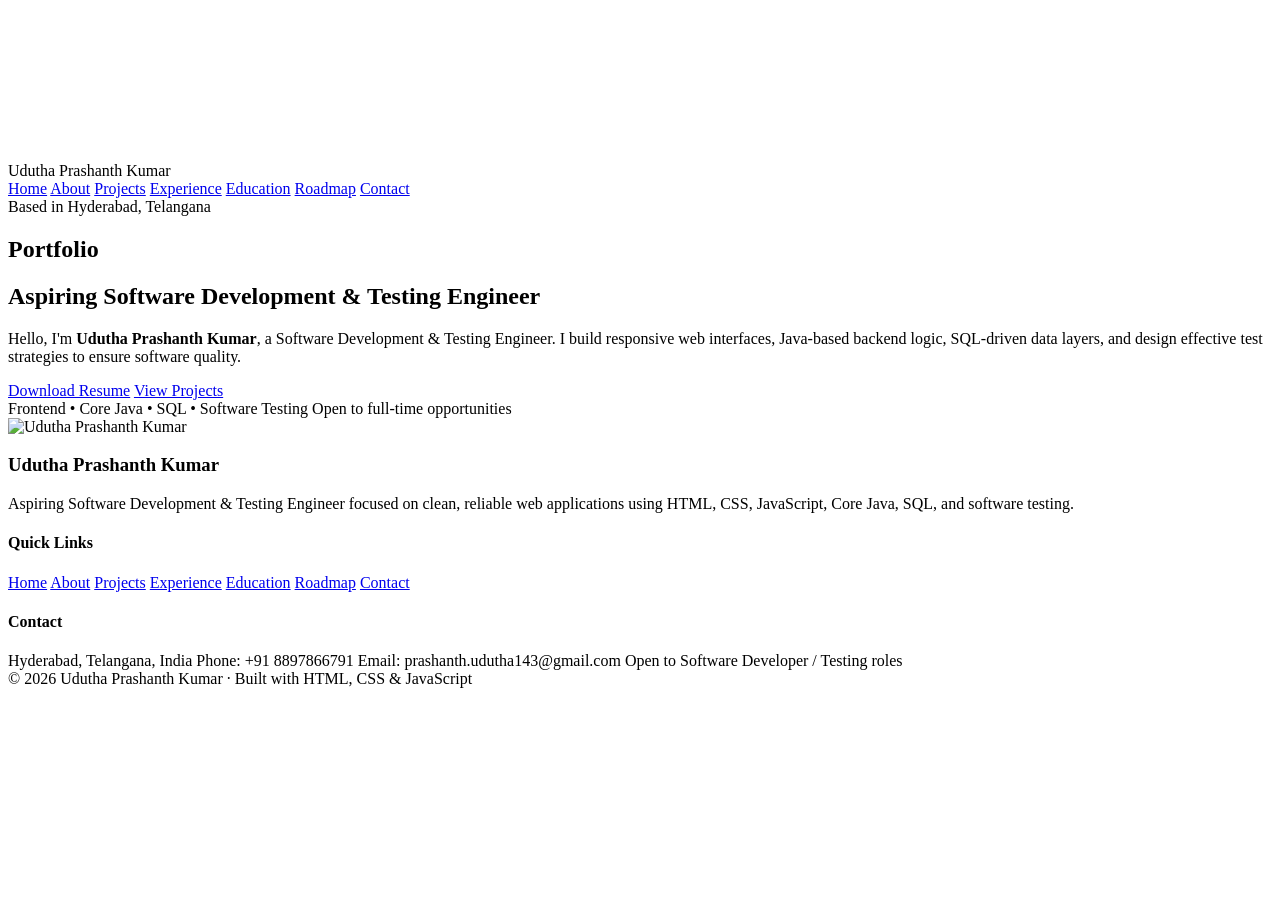
==== index.html @ de2b6c52 "Create index.html file with initial portfolio content" ====
<!DOCTYPE html>
<html lang="en">
<head>
  <meta charset="UTF-8">
  <title>Udutha Prashanth Kumar | Portfolio</title>
  <link rel="stylesheet" href="style.css">
  <meta name="viewport" content="width=device-width, initial-scale=1.0">
</head>
<body>
<canvas id="bg-animation"></canvas>

<header>
  <div class="logo">Udutha Prashanth Kumar</div>
  <nav>
    <a href="index.html#home" class="active">Home</a>
    <a href="about.html">About</a>
    <a href="projects.html">Projects</a>
    <a href="experience.html">Experience</a>
    <a href="education.html">Education</a>
    <a href="roadmap.html">Roadmap</a>
    <a href="contact.html">Contact</a>
  </nav>
</header>

<section id="home" class="hero">
  <div class="hero-text">
    <span class="tag">Based in Hyderabad, Telangana</span>
    <h1>Portfolio</h1>
    <h2 class="typing">Aspiring Software Development &amp; Testing Engineer</h2>
    <p>
      Hello, I'm <strong>Udutha Prashanth Kumar</strong>, a Software Development &amp; Testing Engineer.
      I build responsive web interfaces, Java‑based backend logic, SQL‑driven data layers, and design
      effective test strategies to ensure software quality.
    </p>
    <div class="hero-actions">
      <a href="resume.pdf" class="btn" target="_blank">Download Resume</a>
      <a href="projects.html" class="btn btn-outline">View Projects</a>
    </div>
    <div class="hero-meta">
      <span>Frontend • Core Java • SQL • Software Testing</span>
      <span>Open to full‑time opportunities</span>
    </div>
  </div>

  <div class="hero-photo">
    <img src="./photo.png" alt="Udutha Prashanth Kumar">
  </div>
</section>

<footer>
  <div class="footer-brand">
    <h3>Udutha Prashanth Kumar</h3>
    <p>
      Aspiring Software Development &amp; Testing Engineer focused on clean, reliable
      web applications using HTML, CSS, JavaScript, Core Java, SQL, and software testing.
    </p>
  </div>

  <div class="footer-links">
    <h4>Quick Links</h4>
    <a href="index.html#home">Home</a>
    <a href="about.html">About</a>
    <a href="projects.html">Projects</a>
    <a href="experience.html">Experience</a>
    <a href="education.html">Education</a>
    <a href="roadmap.html">Roadmap</a>
    <a href="contact.html">Contact</a>
  </div>

  <div class="footer-contact">
    <h4>Contact</h4>
    <span>Hyderabad, Telangana, India</span>
    <span>Phone: +91 8897866791</span>
    <span>Email: prashanth.udutha143@gmail.com</span>
    <span>Open to Software Developer / Testing roles</span>
  </div>

  <div class="footer-bottom">
    © 2026 Udutha Prashanth Kumar · Built with HTML, CSS &amp; JavaScript
  </div>
</footer>

<script src="script.js"></script>
</body>
</html>
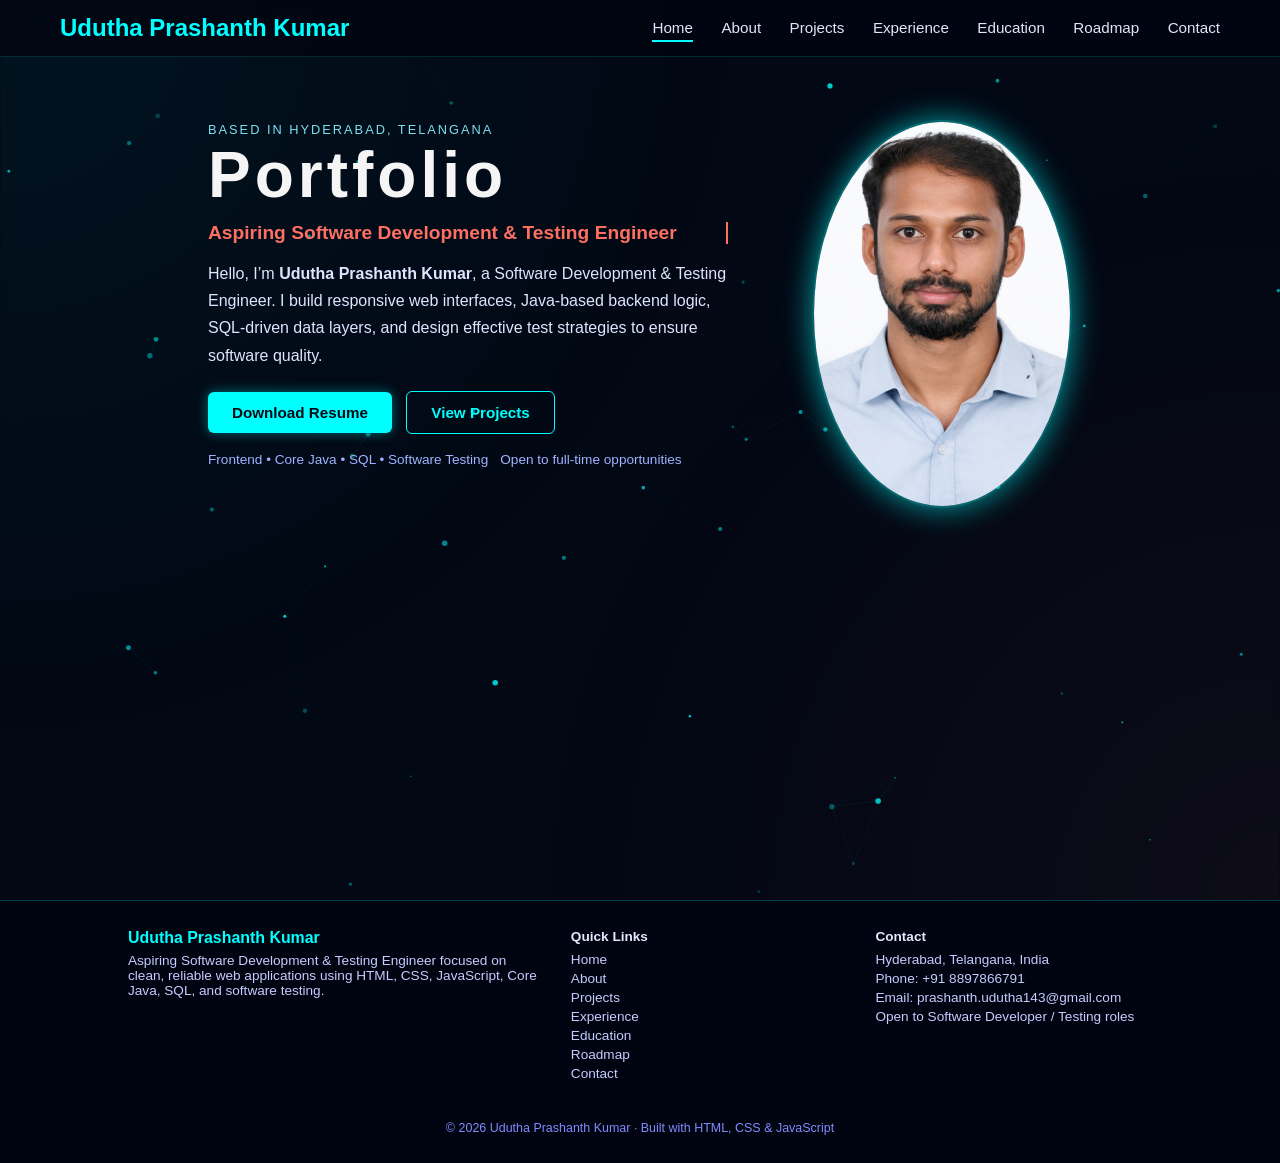
==== commit 9788cb5f: "Add files via upload" ====
--- a/index.html
+++ b/index.html
@@ -1,85 +1,84 @@
-<!DOCTYPE html>
-<html lang="en">
-<head>
-  <meta charset="UTF-8">
-  <title>Udutha Prashanth Kumar | Portfolio</title>
-  <link rel="stylesheet" href="style.css">
-  <meta name="viewport" content="width=device-width, initial-scale=1.0">
-</head>
-<body>
-<canvas id="bg-animation"></canvas>
-
-<header>
-  <div class="logo">Udutha Prashanth Kumar</div>
-  <nav>
-    <a href="index.html#home" class="active">Home</a>
-    <a href="about.html">About</a>
-    <a href="projects.html">Projects</a>
-    <a href="experience.html">Experience</a>
-    <a href="education.html">Education</a>
-    <a href="roadmap.html">Roadmap</a>
-    <a href="contact.html">Contact</a>
-  </nav>
-</header>
-
-<section id="home" class="hero">
-  <div class="hero-text">
-    <span class="tag">Based in Hyderabad, Telangana</span>
-    <h1>Portfolio</h1>
-    <h2 class="typing">Aspiring Software Development &amp; Testing Engineer</h2>
-    <p>
-      Hello, I'm <strong>Udutha Prashanth Kumar</strong>, a Software Development &amp; Testing Engineer.
-      I build responsive web interfaces, Java‑based backend logic, SQL‑driven data layers, and design
-      effective test strategies to ensure software quality.
-    </p>
-    <div class="hero-actions">
-      <a href="resume.pdf" class="btn" target="_blank">Download Resume</a>
-      <a href="projects.html" class="btn btn-outline">View Projects</a>
-    </div>
-    <div class="hero-meta">
-      <span>Frontend • Core Java • SQL • Software Testing</span>
-      <span>Open to full‑time opportunities</span>
-    </div>
-  </div>
-
-  <div class="hero-photo">
-    <img src="./photo.png" alt="Udutha Prashanth Kumar">
-  </div>
-</section>
-
-<footer>
-  <div class="footer-brand">
-    <h3>Udutha Prashanth Kumar</h3>
-    <p>
-      Aspiring Software Development &amp; Testing Engineer focused on clean, reliable
-      web applications using HTML, CSS, JavaScript, Core Java, SQL, and software testing.
-    </p>
-  </div>
-
-  <div class="footer-links">
-    <h4>Quick Links</h4>
-    <a href="index.html#home">Home</a>
-    <a href="about.html">About</a>
-    <a href="projects.html">Projects</a>
-    <a href="experience.html">Experience</a>
-    <a href="education.html">Education</a>
-    <a href="roadmap.html">Roadmap</a>
-    <a href="contact.html">Contact</a>
-  </div>
-
-  <div class="footer-contact">
-    <h4>Contact</h4>
-    <span>Hyderabad, Telangana, India</span>
-    <span>Phone: +91 8897866791</span>
-    <span>Email: prashanth.udutha143@gmail.com</span>
-    <span>Open to Software Developer / Testing roles</span>
-  </div>
-
-  <div class="footer-bottom">
-    © 2026 Udutha Prashanth Kumar · Built with HTML, CSS &amp; JavaScript
-  </div>
-</footer>
-
-<script src="script.js"></script>
-</body>
-</html>+<!DOCTYPE html>
+<html lang="en">
+<head>
+  <meta charset="UTF-8">
+  <title>Udutha Prashanth Kumar | Portfolio</title>
+  <link rel="stylesheet" href="style.css">
+  <meta name="viewport" content="width=device-width, initial-scale=1.0">
+</head>
+<body>
+<canvas id="bg-animation"></canvas>
+<header>
+  <div class="logo">Udutha Prashanth Kumar</div>
+  <nav>
+    <a href="index.html#home" class="active">Home</a>
+    <a href="about.html">About</a>
+    <a href="projects.html">Projects</a>
+    <a href="experience.html">Experience</a>
+    <a href="education.html">Education</a>
+    <a href="roadmap.html">Roadmap</a>
+    <a href="contact.html">Contact</a>
+  </nav>
+</header>
+
+<section id="home" class="hero">
+  <div class="hero-text">
+    <span class="tag">Based in Hyderabad, Telangana</span>
+    <h1>Portfolio</h1>
+    <h2 class="typing">Aspiring Software Development &amp; Testing Engineer</h2>
+    <p>
+      Hello, I’m <strong>Udutha Prashanth Kumar</strong>, a Software Development &amp; Testing Engineer.
+      I build responsive web interfaces, Java‑based backend logic, SQL‑driven data layers, and design
+      effective test strategies to ensure software quality.
+    </p>
+    <div class="hero-actions">
+      <a href="./resume.pdf" class="btn" target="_blank">Download Resume</a>
+      <a href="projects.html" class="btn btn-outline">View Projects</a>
+    </div>
+    <div class="hero-meta">
+      <span>Frontend • Core Java • SQL • Software Testing</span>
+      <span>Open to full‑time opportunities</span>
+    </div>
+  </div>
+
+  <div class="hero-photo">
+    <img src="./photo.png" alt="Udutha Prashanth Kumar">
+  </div>
+</section>
+
+<footer>
+  <div class="footer-brand">
+    <h3>Udutha Prashanth Kumar</h3>
+    <p>
+      Aspiring Software Development &amp; Testing Engineer focused on clean, reliable
+      web applications using HTML, CSS, JavaScript, Core Java, SQL, and software testing.
+    </p>
+  </div>
+
+  <div class="footer-links">
+    <h4>Quick Links</h4>
+    <a href="index.html#home">Home</a>
+    <a href="about.html">About</a>
+    <a href="projects.html">Projects</a>
+    <a href="experience.html">Experience</a>
+    <a href="education.html">Education</a>
+    <a href="roadmap.html">Roadmap</a>
+    <a href="contact.html">Contact</a>
+  </div>
+
+  <div class="footer-contact">
+    <h4>Contact</h4>
+    <span>Hyderabad, Telangana, India</span>
+    <span>Phone: +91 8897866791</span>
+    <span>Email: prashanth.udutha143@gmail.com</span>
+    <span>Open to Software Developer / Testing roles</span>
+  </div>
+
+  <div class="footer-bottom">
+    © 2026 Udutha Prashanth Kumar · Built with HTML, CSS &amp; JavaScript
+  </div>
+</footer>
+
+<script src="script.js"></script>
+</body>
+</html>
--- a/style.css
+++ b/style.css
@@ -0,0 +1,444 @@
+/* RESET */
+* {
+  margin: 0;
+  padding: 0;
+  box-sizing: border-box;
+  font-family: 'Segoe UI', sans-serif;
+}
+
+/* GLOBAL */
+html {
+  scroll-behavior: smooth;
+}
+
+body {
+  color: #f5f5f5;
+  background: #020814;
+  overflow-x: hidden;
+}
+
+/* BACKGROUND IMAGE + CANVAS */
+body::before {
+  content: "";
+  position: fixed;
+  inset: 0;
+  background:
+    radial-gradient(circle at top left, rgba(0,255,255,0.15), transparent 50%),
+    radial-gradient(circle at bottom right, rgba(255,111,97,0.15), transparent 50%),
+    url("bg.jpg") center/cover no-repeat;  
+  filter: blur(1px);
+  opacity: 0.35;
+  z-index: -3;
+}
+
+#bg-animation {
+  position: fixed;
+  top: 0;
+  left: 0;
+  width: 100%;
+  height: 100%;
+  z-index: -2;
+}
+
+/* HEADER */
+header {
+  position: fixed;
+  top: 0;
+  width: 100%;
+  padding: 14px 60px;
+  display: flex;
+  justify-content: space-between;
+  align-items: center;
+  background: rgba(1, 5, 16, 0.78);
+  backdrop-filter: blur(12px);
+  border-bottom: 1px solid rgba(0, 255, 255, 0.15);
+  z-index: 1000;
+}
+
+.logo {
+  font-size: 24px;
+  font-weight: 700;
+  color: cyan;
+}
+
+nav a {
+  color: #dfe7fd;
+  margin-left: 24px;
+  text-decoration: none;
+  font-size: 0.95rem;
+  position: relative;
+}
+
+nav a::after {
+  content: "";
+  position: absolute;
+  left: 0;
+  bottom: -6px;
+  width: 0;
+  height: 2px;
+  background: cyan;
+  transition: width 0.25s ease;
+}
+
+nav a:hover::after,
+nav a.active::after {
+  width: 100%;
+}
+
+/* SECTIONS */
+section {
+  padding: 120px 10% 70px;
+  min-height: 100vh;
+  opacity: 0;
+  transform: translateY(40px);
+  transition: all 0.7s ease-out;
+}
+
+section.visible {
+  opacity: 1;
+  transform: translateY(0);
+}
+
+.page {
+  max-width: 1120px;
+  margin: 0 auto;
+}
+
+/* HERO */
+.hero {
+  display: flex;
+  justify-content: space-between;
+  align-items: flex-start; 
+  flex-wrap: wrap;
+  gap: 40px;
+  max-width: 1120px;
+  margin: 0 auto;
+}
+
+.hero-text h1 {
+  font-size: 4rem;
+  letter-spacing: 4px;
+  margin-bottom: 10px;
+}
+
+.tag {
+  font-size: 0.8rem;
+  text-transform: uppercase;
+  letter-spacing: 2px;
+  color: #7bdff2;
+}
+
+/* typing line, cursor disappears after typing */
+.hero-text h2.typing {
+  font-size: 1.2rem;
+  color: #ff6f61;
+  margin-bottom: 16px;
+  white-space: nowrap;
+  overflow: hidden;
+  border-right: 2px solid #ff6f61;
+  width: 0;
+  animation: typing 4s steps(40,end) forwards;
+}
+
+@keyframes typing {
+  from { width: 0; }
+  to { width: 100%; }
+}
+
+.hero-text p {
+  max-width: 520px;
+  line-height: 1.7;
+  color: #e0e4ff;
+}
+
+.hero-actions {
+  margin-top: 22px;
+}
+
+.hero-meta {
+  margin-top: 18px;
+  font-size: 0.85rem;
+  color: #9fb3ff;
+  display: flex;
+  gap: 12px;
+  flex-wrap: wrap;
+}
+
+.hero-photo {
+  display: flex;
+  justify-content: center;
+  align-items: flex-start;
+}
+
+.hero-photo img {
+  width: 260px;
+  border-radius: 50%;
+  box-shadow: 0 0 30px rgba(0, 255, 255, 0.6);
+  animation: float 5s infinite;
+  border: 2px solid rgba(0, 255, 255, 0.4);
+}
+
+/* BUTTONS */
+.btn {
+  padding: 12px 24px;
+  background: cyan;
+  color: #020814;
+  text-decoration: none;
+  display: inline-block;
+  border-radius: 6px;
+  font-weight: 600;
+  font-size: 0.95rem;
+  border: none;
+  cursor: pointer;
+  margin-right: 10px;
+  box-shadow: 0 0 12px rgba(0,255,255,0.4);
+  transition: transform 0.2s ease, box-shadow 0.2s ease, background 0.2s ease;
+}
+
+.btn:hover {
+  transform: translateY(-2px);
+  box-shadow: 0 0 18px rgba(0,255,255,0.7);
+  background: #8fffff;
+}
+
+.btn.btn-outline {
+  background: transparent;
+  color: cyan;
+  border: 1px solid cyan;
+  box-shadow: none;
+}
+
+.btn.btn-outline:hover {
+  background: rgba(0,255,255,0.12);
+}
+
+/* PAGE HEADINGS */
+.page h1 {
+  font-size: 2.4rem;
+  margin-bottom: 10px;
+}
+
+.lead {
+  color: #d0d4ff;
+  max-width: 720px;
+  line-height: 1.7;
+  margin-bottom: 28px;
+}
+
+/* SPLIT LAYOUT */
+.split {
+  display: grid;
+  grid-template-columns: minmax(0,1.4fr) minmax(0,1.2fr);
+  gap: 40px;
+  margin-top: 20px;
+}
+
+/* CARDS */
+.cards {
+  display: grid;
+  grid-template-columns: repeat(auto-fit, minmax(260px, 1fr));
+  gap: 24px;
+  margin-top: 20px;
+}
+
+.card {
+  background: rgba(255,255,255,0.06);
+  padding: 22px 20px;
+  border-radius: 12px;
+  backdrop-filter: blur(16px);
+  border: 1px solid rgba(0, 255, 255, 0.12);
+  transition: transform 0.3s ease, box-shadow 0.3s ease;
+}
+
+.card:hover {
+  transform: translateY(-8px);
+  box-shadow: 0 0 22px rgba(0,255,255,0.45);
+}
+
+/* TIMELINE */
+.timeline {
+  border-left: 2px solid cyan;
+  padding-left: 24px;
+  margin-top: 20px;
+}
+
+.timeline-item {
+  margin-bottom: 32px;
+  position: relative;
+}
+
+.timeline-item::before {
+  content: "";
+  position: absolute;
+  left: -12px;
+  top: 6px;
+  width: 10px;
+  height: 10px;
+  background: cyan;
+  border-radius: 50%;
+}
+
+.timeline-item h2 {
+  font-size: 1.2rem;
+}
+
+.timeline-item h3 {
+  font-size: 0.95rem;
+  color: #a5b4ff;
+  margin: 4px 0 8px;
+}
+
+.timeline-item p,
+.timeline-item ul {
+  color: #dde1ff;
+  line-height: 1.7;
+}
+
+.timeline-item ul {
+  padding-left: 16px;
+}
+
+/* PILL LISTS */
+.pill-list {
+  list-style: none;
+  margin-top: 12px;
+  display: flex;
+  flex-wrap: wrap;
+  gap: 8px;
+}
+
+.pill-list li {
+  background: rgba(0,0,0,0.6);
+  border-radius: 999px;
+  padding: 6px 12px;
+  font-size: 0.8rem;
+  border: 1px solid rgba(0,255,255,0.3);
+}
+
+.tech {
+  margin-top: 10px;
+  font-size: 0.85rem;
+  color: #9fb3ff;
+}
+
+/* CONTACT */
+.contact-list {
+  list-style: none;
+  line-height: 1.8;
+  margin-top: 10px;
+}
+
+.contact-form {
+  background: rgba(255,255,255,0.06);
+  padding: 20px;
+  border-radius: 12px;
+  backdrop-filter: blur(12px);
+  border: 1px solid rgba(0,255,255,0.14);
+}
+
+.form-group {
+  margin-bottom: 14px;
+}
+
+label {
+  font-size: 0.85rem;
+  display: block;
+  margin-bottom: 4px;
+  color: #c9d3ff;
+}
+
+input,
+textarea {
+  width: 100%;
+  padding: 9px 10px;
+  border-radius: 6px;
+  border: 1px solid rgba(255,255,255,0.18);
+  background: rgba(1,3,10,0.9);
+  color: #f5f5f5;
+}
+
+input:focus,
+textarea:focus {
+  outline: none;
+  border-color: cyan;
+}
+
+.note {
+  margin-top: 8px;
+  font-size: 0.8rem;
+  color: #a5b4ff;
+}
+
+/* FOOTER */
+footer {
+  background: rgba(1, 5, 16, 0.9);
+  padding: 28px 10%;
+  border-top: 1px solid rgba(0,255,255,0.25);
+  display: grid;
+  grid-template-columns: minmax(0,1.5fr) minmax(0,1fr) minmax(0,1fr);
+  gap: 28px;
+  font-size: 0.85rem;
+}
+
+.footer-brand h3 {
+  color: cyan;
+  margin-bottom: 6px;
+}
+
+.footer-brand p {
+  color: #c5ccff;
+}
+
+.footer-links h4,
+.footer-contact h4 {
+  margin-bottom: 8px;
+  color: #e3e8ff;
+}
+
+.footer-links a,
+.footer-contact span {
+  display: block;
+  margin-bottom: 4px;
+  color: #c5ccff;
+  text-decoration: none;
+}
+
+.footer-links a:hover {
+  color: cyan;
+}
+
+.footer-bottom {
+  grid-column: 1 / -1;
+  text-align: center;
+  margin-top: 8px;
+  color: #7f8cff;
+  font-size: 0.78rem;
+}
+
+/* ANIMATIONS */
+@keyframes float {
+  0%,100% { transform: translateY(0); }
+  50% { transform: translateY(-16px); }
+}
+
+/* RESPONSIVE */
+@media (max-width: 900px) {
+  header {
+    padding: 12px 18px;
+    flex-wrap: wrap;
+    gap: 10px;
+  }
+  nav a {
+    margin-left: 14px;
+    font-size: 0.85rem;
+  }
+  .hero-text h1 {
+    font-size: 3rem;
+  }
+  .split {
+    grid-template-columns: 1fr;
+  }
+  footer {
+    grid-template-columns: 1fr;
+  }
+}
